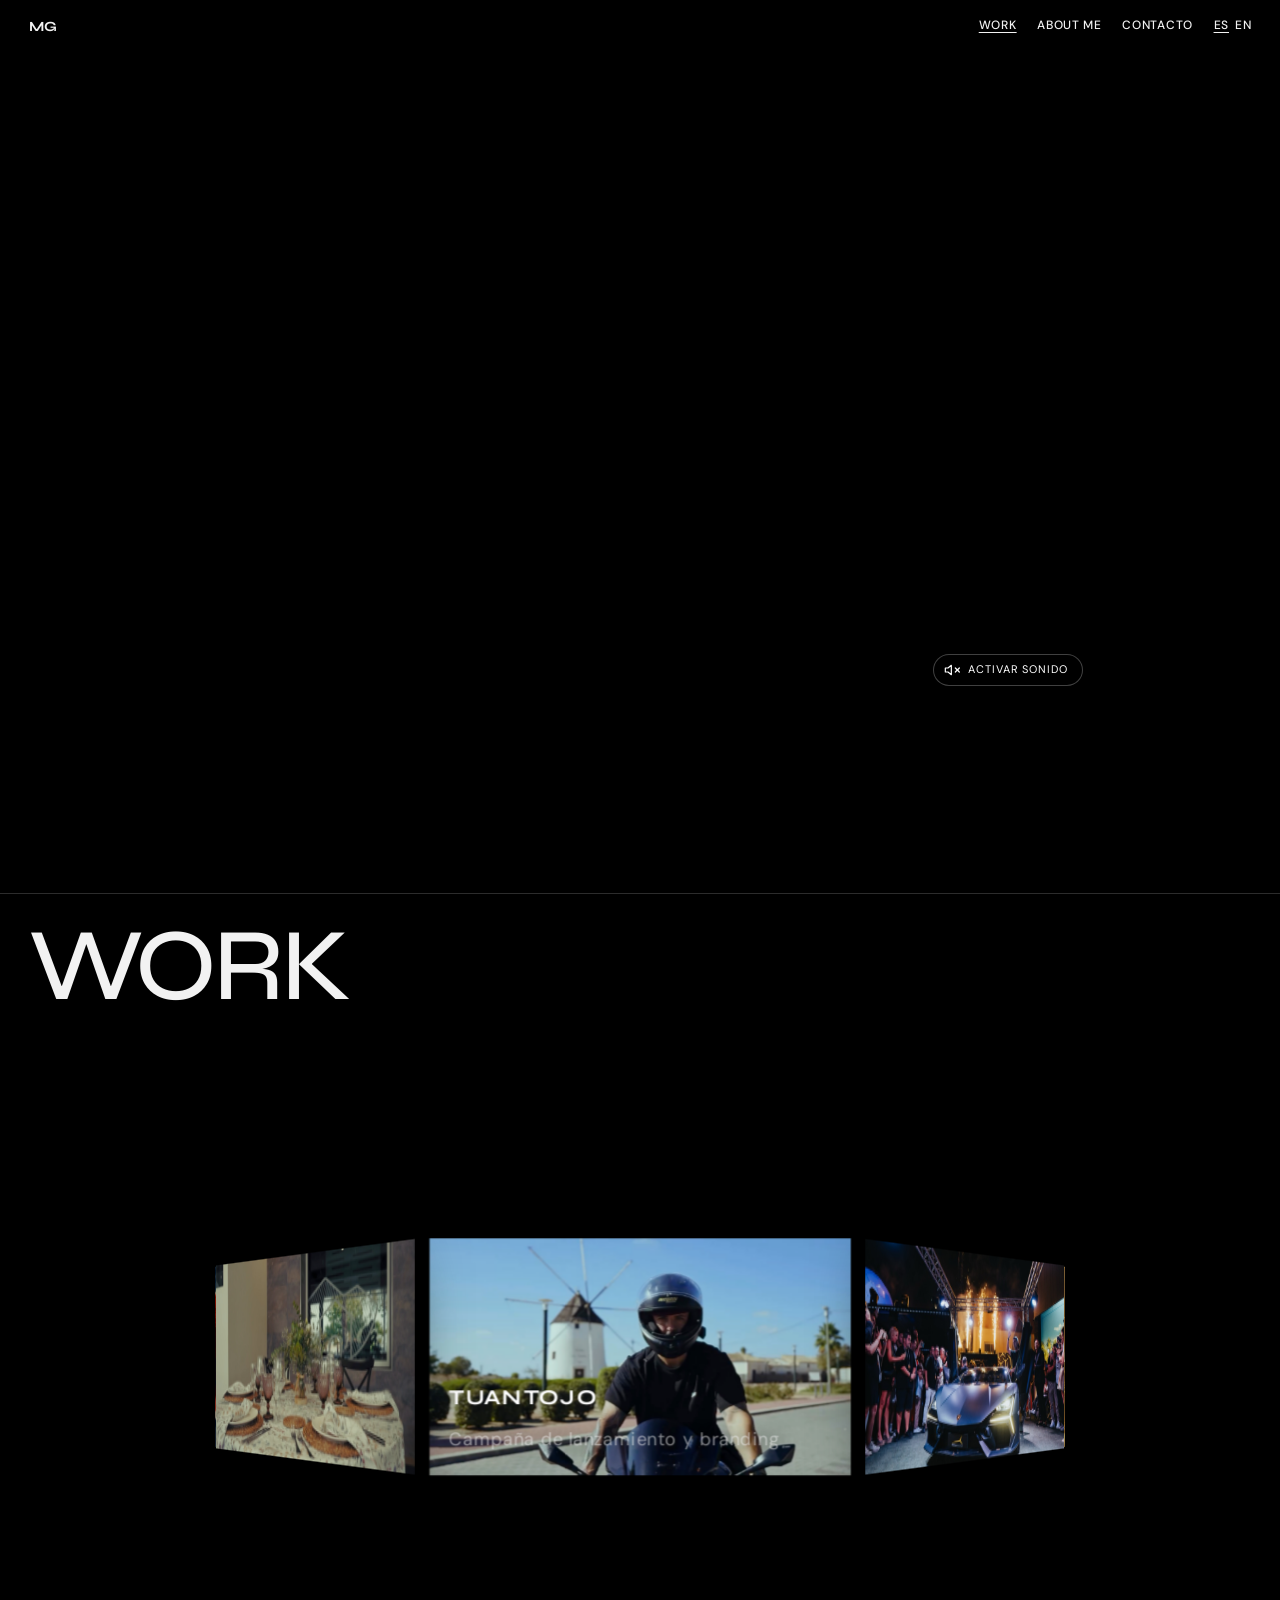
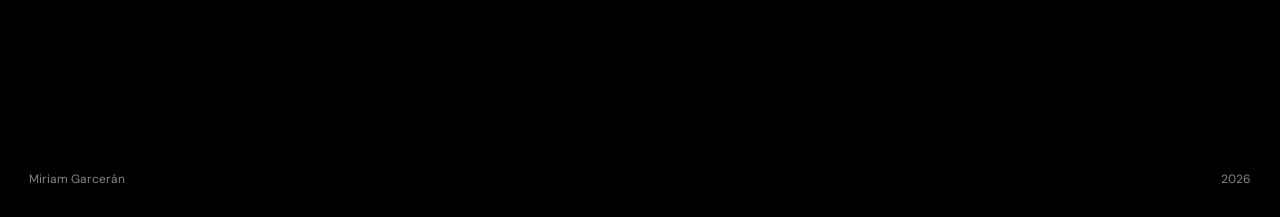
==== index.html @ 45639c3d "distrito13: refresh case copy and keep Instagram link visible Co-authored-by: Cursor <cursoragent@cu" ====
<!DOCTYPE html>
<html lang="es">
  <head>
    <meta charset="utf-8" />
    <meta name="viewport" content="width=device-width, initial-scale=1" />
    <title>Miriam Garcerán — Comunicación, creatividad y eventos</title>
    <meta
      name="description"
      content="Portfolio de Miriam Garcerán. Dirección creativa, comunicación, RRPP y producción de eventos. Murcia, abierta a remoto."
    />
    <link rel="preconnect" href="https://fonts.googleapis.com" />
    <link rel="preconnect" href="https://fonts.gstatic.com" crossorigin />
    <link
      href="https://fonts.googleapis.com/css2?family=DM+Sans:ital,opsz,wght@0,9..40,400;0,9..40,500;0,9..40,600;1,9..40,400&family=Syne:wght@600;700;800&display=swap"
      rel="stylesheet"
    />
    <link rel="stylesheet" href="css/style.css?v=86" />
  </head>
  <body>
    <header class="site-header">
      <a class="wordmark" href="index.html">MG</a>
      <nav class="nav" aria-label="Principal">
        <a href="index.html#work" data-i18n="nav.work" aria-current="page">Work</a>
        <a href="about.html" data-i18n="nav.about">About me</a>
        <a href="contact.html" data-i18n="nav.contact">Contact</a>
        <div class="lang" role="group" aria-label="Idioma">
          <button type="button" data-lang="es" aria-pressed="true">ES</button>
          <button type="button" data-lang="en" aria-pressed="false">EN</button>
        </div>
      </nav>
    </header>

    <main id="top">
      <section class="hero hero--video">
        <div class="hero-video-wrap">
          <video
            class="hero-video"
            autoplay
            muted
            loop
            playsinline
            preload="auto"
            id="hero-vid"
          >
            <source src="assets/hero.mp4" type="video/mp4" />
          </video>
          <button class="hero-audio-btn" id="hero-audio-btn" aria-label="Activar sonido">
            <svg class="hero-audio-icon hero-audio-icon--off" viewBox="0 0 24 24" fill="none" stroke="currentColor" stroke-width="1.8" stroke-linecap="round" stroke-linejoin="round">
              <polygon points="11 5 6 9 2 9 2 15 6 15 11 19 11 5"/>
              <line x1="23" y1="9" x2="17" y2="15"/>
              <line x1="17" y1="9" x2="23" y2="15"/>
            </svg>
            <svg class="hero-audio-icon hero-audio-icon--on" viewBox="0 0 24 24" fill="none" stroke="currentColor" stroke-width="1.8" stroke-linecap="round" stroke-linejoin="round" style="display:none">
              <polygon points="11 5 6 9 2 9 2 15 6 15 11 19 11 5"/>
              <path d="M19.07 4.93a10 10 0 0 1 0 14.14"/>
              <path d="M15.54 8.46a5 5 0 0 1 0 7.07"/>
            </svg>
            <span class="hero-audio-label">Activar sonido</span>
          </button>
        </div>
      </section>

      <section id="work">
        <div class="section-head">
          <h2 data-i18n="work.title">Work</h2>
        </div>
        <div class="work-list" id="work-list"></div>
      </section>

    </main>

    <footer class="site-footer">
      <span>Miriam Garcerán</span>
      <span id="year"></span>
    </footer>

    <svg class="ripple-defs" aria-hidden="true" focusable="false">
      <defs>
        <filter
          id="water-ripple"
          x="-25%"
          y="-25%"
          width="150%"
          height="150%"
          color-interpolation-filters="sRGB"
        >
          <feTurbulence
            id="water-turb"
            type="fractalNoise"
            baseFrequency="0.008 0.018"
            numOctaves="2"
            seed="3"
            result="waves"
          />
          <feDisplacementMap
            id="water-disp"
            in="SourceGraphic"
            in2="waves"
            scale="56"
            xChannelSelector="R"
            yChannelSelector="G"
          />
        </filter>
      </defs>
    </svg>

    <script src="js/content.js?v=85"></script>
    <script src="js/coverflow.js?v=82"></script>
    <script src="js/marquee.js?v=82"></script>
    <script src="js/main.js?v=82"></script>
    <script src="js/cursor.js?v=83"></script>
    <script>
      (function () {
        var vid = document.getElementById("hero-vid");
        var btn = document.getElementById("hero-audio-btn");
        var iconOff = btn.querySelector(".hero-audio-icon--off");
        var iconOn  = btn.querySelector(".hero-audio-icon--on");
        var label   = btn.querySelector(".hero-audio-label");

        btn.addEventListener("click", function () {
          vid.muted = !vid.muted;
          if (!vid.muted) {
            iconOff.style.display = "none";
            iconOn.style.display  = "block";
            label.textContent     = "Silenciar";
          } else {
            iconOff.style.display = "block";
            iconOn.style.display  = "none";
            label.textContent     = "Activar sonido";
          }
        });
      })();
    </script>
  </body>
</html>
---- css/style.css ----
@font-face {
  font-family: "Bootzy TM";
  src: url("../assets/fonts/BootzyTM.woff2") format("woff2"),
       url("../assets/fonts/BootzyTM.woff") format("woff"),
       url("../assets/fonts/BootzyTM.ttf") format("truetype");
  font-weight: normal;
  font-style: normal;
  font-display: swap;
}

@font-face {
  font-family: "bootzy TM TTF 1";
  src: url("../assets/fonts/BootzyTM.woff2") format("woff2"),
       url("../assets/fonts/BootzyTM.woff") format("woff"),
       url("../assets/fonts/BootzyTM.ttf") format("truetype");
  font-weight: normal;
  font-style: normal;
  font-display: swap;
}

:root {
  --bg: #000000;
  --text: #f2f2f2;
  --muted: rgba(242, 242, 242, 0.55);
  --line: rgba(242, 242, 242, 0.18);
  --gutter: clamp(16px, 2.23vw, 42px);
  --font: "DM Sans", "Helvetica Neue", Helvetica, Arial, sans-serif;
  --display: "Syne", "Helvetica Neue", Helvetica, Arial, sans-serif;
  --bootzy: "Bootzy TM", "bootzy TM TTF 1", sans-serif;
  /* Matches Etienne Planeix (Neue Haas Grotesk Display Pro) */
  --case-copy: "Neue Haas Grotesk Display Pro", "Helvetica Neue", Helvetica, Arial, sans-serif;
}

*,
*::before,
*::after {
  box-sizing: border-box;
}

html {
  scroll-behavior: smooth;
}

body {
  margin: 0;
  background: var(--bg);
  color: var(--text);
  font-family: var(--font);
  font-weight: 400;
  font-size: 16px;
  line-height: 1.45;
  transition: background 0.35s ease, color 0.35s ease;
}

/* ── Custom cursor: hide native on pointer-fine devices ── */
@media (pointer: fine) {
  html,
  body,
  a,
  button,
  .work-toggle,
  .lang button,
  .page-link,
  .coverflow__card,
  [role="button"],
  label,
  select,
  summary {
    cursor: none !important;
  }
}

/* ── Custom cursor element ── */
.cursor-rock {
  position: fixed;
  top: 0;
  left: 0;
  width: 37px;
  height: 52px;
  pointer-events: none;
  z-index: 99999;
  will-change: transform;
  transform: translate3d(-999px, -999px, 0);
  transition: opacity 0.2s ease;
}

.cursor-rock img {
  width: 100%;
  height: 100%;
  object-fit: contain;
  display: block;
  user-select: none;
  -webkit-user-drag: none;
  position: relative;
  z-index: 2;
}

.cursor-waves {
  position: absolute;
  left: 12px;
  top: 1px;
  width: 12px;
  height: 12px;
  pointer-events: none;
  z-index: 1;
}

.cursor-waves span {
  position: absolute;
  left: 50%;
  top: 50%;
  width: 18px;
  height: 18px;
  border: 1.5px solid rgba(80, 160, 220, 0.55);
  border-radius: 50%;
  transform: translate(-50%, -50%) scale(0.4);
  opacity: 0;
  animation: water-ring 2.4s ease-out infinite;
}

.cursor-waves span:nth-child(2) {
  animation-delay: 0.8s;
}

.cursor-waves span:nth-child(3) {
  animation-delay: 1.6s;
}

@keyframes water-ring {
  0% {
    transform: translate(-50%, -50%) scale(0.35);
    opacity: 0.7;
  }
  100% {
    transform: translate(-50%, -50%) scale(4.8);
    opacity: 0;
  }
}

.ripple-wrap {
  position: relative;
  display: block;
  max-width: 100%;
}

.ripple-wrap--abs {
  pointer-events: none;
}

.ripple-wrap--abs .ripple-base,
.ripple-wrap--abs .ripple-layer {
  pointer-events: none;
}

.ripple-base--unpos {
  position: static !important;
  left: auto !important;
  right: auto !important;
  top: auto !important;
  bottom: auto !important;
}

.wordmark.ripple-base,
a.wordmark {
  display: inline-block;
}

.ripple-wrap:has(.wordmark),
.ripple-wrap:has(.work-toggle h3) {
  display: inline-block;
  max-width: 100%;
}

.ripple-wrap--media {
  display: block;
  width: 100%;
}

.ripple-layer {
  position: absolute;
  inset: 0;
  margin: 0;
  width: 100%;
  height: 100%;
  color: inherit;
  pointer-events: none;
  user-select: none;
  opacity: 0;
  filter: url("#water-ripple");
  -webkit-mask-image: radial-gradient(
    circle var(--brush, 95px) at var(--lx, -999px) var(--ly, -999px),
    rgba(0, 0, 0, 0.35) 0%,
    #000 16%,
    #000 38%,
    rgba(0, 0, 0, 0.55) 62%,
    transparent 82%
  );
  mask-image: radial-gradient(
    circle var(--brush, 95px) at var(--lx, -999px) var(--ly, -999px),
    rgba(0, 0, 0, 0.35) 0%,
    #000 16%,
    #000 38%,
    rgba(0, 0, 0, 0.55) 62%,
    transparent 82%
  );
}

img.ripple-layer,
video.ripple-layer {
  object-fit: cover;
}

.ripple-wrap.is-active .ripple-layer {
  opacity: 1;
}

.ripple-wrap.is-active .ripple-base {
  -webkit-mask-image: radial-gradient(
    circle var(--brush, 95px) at var(--lx, -999px) var(--ly, -999px),
    rgba(0, 0, 0, 0.2) 0%,
    rgba(0, 0, 0, 0.45) 32%,
    #000 78%
  );
  mask-image: radial-gradient(
    circle var(--brush, 95px) at var(--lx, -999px) var(--ly, -999px),
    rgba(0, 0, 0, 0.2) 0%,
    rgba(0, 0, 0, 0.45) 32%,
    #000 78%
  );
}

.ripple-direct.is-active {
  filter: url("#water-ripple");
}

.hero-photo img.ripple-layer {
  filter: grayscale(1) url("#water-ripple");
}

.coverflow__visual .ripple-wrap {
  display: block;
  width: 100%;
  height: 100%;
}

.hero-photo .ripple-wrap,
.about-hero .ripple-wrap--media,
.work-media__item .ripple-wrap--media {
  width: 100%;
}

.about-hero .ripple-wrap--abs {
  mix-blend-mode: difference;
}

.about-hero .ripple-wrap--abs .about-title {
  mix-blend-mode: normal;
  color: #ffffff;
  font-family: var(--bootzy);
}

.spray-defs,
.ripple-defs {
  position: absolute;
  left: -9999px;
  top: 0;
  width: 200px;
  height: 200px;
  overflow: hidden;
  pointer-events: none;
}

@media (pointer: coarse) {
  html,
  body,
  a,
  button {
    cursor: auto !important;
  }

  .cursor-rock {
    display: none !important;
  }

  .spray-layer {
    display: none !important;
  }

  .spray-wrap.is-active .spray-base {
    -webkit-mask-image: none;
    mask-image: none;
  }
}

img {
  max-width: 100%;
  display: block;
}

a {
  color: inherit;
  text-decoration: none;
}

button {
  font: inherit;
  color: inherit;
  background: none;
  border: 0;
  padding: 0;
}

.site-header {
  position: sticky;
  top: 0;
  z-index: 20;
  display: flex;
  align-items: center;
  justify-content: space-between;
  gap: 12px;
  flex-wrap: wrap;
  padding: 14px var(--gutter);
  background: color-mix(in srgb, var(--bg) 88%, transparent);
  backdrop-filter: blur(10px);
}

.wordmark {
  font-family: var(--display);
  font-weight: 700;
  letter-spacing: 0.04em;
  font-size: 14px;
}

.section-head h2,
.contact h2,
.work-toggle h3 {
  font-family: var(--display);
  font-weight: 700;
}

.nav {
  display: flex;
  align-items: center;
  flex-wrap: wrap;
  justify-content: flex-end;
  gap: clamp(10px, 1.6vw, 22px);
}

.nav a[aria-current="page"] {
  text-decoration: underline;
  text-underline-offset: 0.28em;
}

.about-page {
  padding-bottom: 4vw;
}

.nav a,
.lang button {
  font-size: 12px;
  font-weight: 500;
  letter-spacing: 0.06em;
  text-transform: uppercase;
}

.lang {
  display: flex;
  gap: 6px;
}

.lang button[aria-pressed="true"] {
  text-decoration: underline;
  text-underline-offset: 3px;
}

.hero {
  min-height: calc(100vh - 58px);
  padding: 4vh var(--gutter) 6vh;
  display: grid;
  grid-template-columns: 1fr minmax(280px, 42vw);
  gap: clamp(24px, 4vw, 72px);
  align-items: end;
}

/* Full-bleed video hero */
.hero--video {
  display: flex;
  justify-content: center;
  align-items: center;
  padding: 6vh var(--gutter);
  min-height: calc(100vh - 58px);
}

.hero-video-wrap {
  position: relative;
  width: 75%;
  max-width: 960px;
}

.hero-video {
  width: 100%;
  height: auto;
  display: block;
  border-radius: 4px;
}

.hero-audio-btn {
  position: absolute;
  bottom: 16px;
  right: 16px;
  display: flex;
  align-items: center;
  gap: 8px;
  background: rgba(0, 0, 0, 0.55);
  color: #fff;
  border: 1px solid rgba(255,255,255,0.25);
  border-radius: 999px;
  padding: 7px 14px 7px 10px;
  cursor: pointer;
  font-family: var(--font);
  font-size: 11px;
  letter-spacing: 0.08em;
  text-transform: uppercase;
  backdrop-filter: blur(6px);
  transition: background 0.2s, opacity 0.2s;
}

.hero-audio-btn:hover {
  background: rgba(0, 0, 0, 0.8);
}

.hero-audio-icon {
  width: 16px;
  height: 16px;
  flex-shrink: 0;
}

.hero-copy {
  padding-bottom: 2vh;
}

.hero h1 {
  margin: 0;
  font-family: var(--display);
  font-weight: 800;
  font-size: clamp(42px, 9.2vw, 128px);
  line-height: 0.88;
  letter-spacing: -0.045em;
  text-transform: uppercase;
}

.hero-sub {
  margin: 18px 0 0;
  font-family: var(--display);
  font-weight: 600;
  font-size: clamp(15px, 1.8vw, 24px);
  letter-spacing: 0.02em;
  text-transform: lowercase;
  color: var(--text);
}

.hero-meta {
  margin: 18px 0 0;
  font-size: 13px;
  color: var(--muted);
}

.page-link {
  display: inline-block;
  margin-top: 28px;
  font-family: var(--display);
  font-weight: 700;
  font-size: clamp(16px, 2vw, 22px);
  letter-spacing: -0.02em;
  text-decoration: none;
  border-bottom: 2px solid currentColor;
  padding-bottom: 2px;
  transition: opacity 0.2s ease;
}

.page-link[data-i18n="aboutCta"],
.font-bootzy {
  font-family: var(--bootzy);
  font-weight: 400;
  letter-spacing: 0.02em;
}

.page-link:hover {
  opacity: 0.55;
}

.about-back {
  max-width: 1080px;
  margin: 0 auto 10vw;
  padding: 0 clamp(20px, 4vw, 48px);
}

.hero-photo {
  position: relative;
}

.hero-photo img {
  width: 100%;
  height: min(78vh, 860px);
  object-fit: cover;
  filter: grayscale(1);
}

.about-hero {
  position: relative;
  margin: 0 var(--gutter);
  min-height: clamp(180px, 26vh, 320px);
}

/* The photo rule is kept for backwards compat but the img has been removed */
.about-hero img:not(.about-mascot) {
  width: 100%;
  height: min(72vh, 780px);
  object-fit: cover;
  object-position: center 45%;
}

.about-title {
  position: absolute;
  left: 0;
  bottom: -0.24em;
  margin: 0;
  font-family: var(--bootzy);
  font-weight: 400;
  font-size: clamp(64px, 13vw, 190px);
  line-height: 0.85;
  letter-spacing: -0.01em;
  text-transform: none;
  color: #ffffff;
  mix-blend-mode: difference;
  z-index: 2;
}

/* Mascot sitting on the "o" of "about" */
.about-mascot {
  position: absolute;
  left: calc(clamp(64px, 13vw, 190px) * 1.1);
  /* Lower so the hand rests on the letter */
  bottom: calc(clamp(64px, 13vw, 190px) * -0.02);
  width: clamp(100px, 12vw, 175px);
  max-width: 175px;
  height: auto !important;
  z-index: 6;
  pointer-events: none;
  mix-blend-mode: normal;
  filter: drop-shadow(0 4px 12px rgba(0,0,0,0.5));
}

/* ── About top: title + right photo side by side ── */
.about-top {
  display: flex;
  align-items: flex-end;
  gap: clamp(16px, 3vw, 48px);
  padding: 0 var(--gutter) clamp(48px, 7vw, 96px);
  overflow: visible;
}

.about-top .about-hero {
  flex: 1;
  min-width: 0;
}

/* contact.jpg (Office Session) — TOP RIGHT, -8°, large */
.about-col-photo--right-top {
  flex-shrink: 0;
  width: clamp(220px, 30vw, 460px);
  margin: 0;
  padding: 0;
  transform: rotate(-8deg);
  transform-origin: bottom right;
  filter: drop-shadow(0 16px 40px rgba(0,0,0,0.65));
  align-self: flex-end;
  margin-bottom: -2vw;
}

.about-col-photo--right-top img {
  width: 100%;
  height: auto;
  display: block;
}

/* contact2.jpg — LEFT COLUMN, +5° */
.about-col-photo--left-mid {
  margin: 0;
  padding: 0;
  position: sticky;
  top: clamp(72px, 10vh, 120px);
  align-self: start;
  transform: rotate(5deg);
  transform-origin: center top;
  filter: drop-shadow(0 12px 32px rgba(0,0,0,0.55));
  /* stay in its own column, never bleed into text */
  overflow: visible;
}

.about-col-photo--left-mid img {
  width: 100%;
  height: auto;
  display: block;
}

/* ── About editorial columns (left photo + editorial text) ── */
.about-columns-wrap {
  display: grid;
  grid-template-columns: clamp(160px, 20vw, 280px) 1fr;
  gap: clamp(24px, 3vw, 48px);
  align-items: start;
  padding: clamp(40px, 5vw, 72px) var(--gutter) clamp(32px, 4vw, 56px);
  max-width: 1600px;
  margin: 0 auto;
}

/* Two-column editorial text */
.about-body {
  position: relative;
  padding: 0;
  column-count: 2;
  column-gap: clamp(24px, 3.5vw, 56px);
  column-rule: none;
}

.about-doodles {
  position: absolute;
  inset: 0;
  pointer-events: none;
  z-index: 0;
}

.about-section {
  position: relative;
  z-index: 1;
}

.doodle {
  position: absolute;
  color: rgba(242, 242, 242, 0.78);
  overflow: visible;
}

.doodle--flame1,
.doodle--flame2 {
  color: #f0c9a4;
}

.doodle--star1 { top: -18px; left: -18px; width: 46px; transform: rotate(-14deg); }
.doodle--star2 { top: 18%; right: -8px; width: 28px; transform: rotate(12deg); }
.doodle--star3 { top: 54%; left: -28px; width: 22px; transform: rotate(-8deg); }
.doodle--star4 { bottom: 8%; right: 6%; width: 20px; transform: rotate(16deg); }
.doodle--vinyl1 { top: 6%; right: -62px; width: 78px; transform: rotate(10deg); }
.doodle--vinyl2 { top: 47%; left: -70px; width: 58px; transform: rotate(-16deg); }
.doodle--flame1 { top: 28%; left: -46px; width: 46px; transform: rotate(-8deg); }
.doodle--flame2 { bottom: 12%; right: -40px; width: 42px; transform: rotate(10deg); }

.about-section {
  display: grid;
  grid-template-columns: 12.5rem minmax(0, 1fr);
  column-gap: 28px;
  align-items: start;
  padding: 1.7rem 0 1.85rem;
  border-top: 1px solid var(--line);
}

.about-section--intro {
  display: block;
  border-top: 0;
  padding-top: 0.4rem;
  padding-bottom: 2.2rem;
}

.about-columns {
  column-count: 2;
  column-gap: 2.4rem;
}

.about-columns p {
  margin: 0 0 1.05em;
  font-size: 16px;
  line-height: 1.65;
  text-align: justify;
  hyphens: auto;
}

.about-section h3 {
  margin: 0.42em 0 0;
  font-family: var(--font);
  font-size: 14px;
  font-weight: 600;
  line-height: 1.35;
  letter-spacing: 0.01em;
  text-wrap: balance;
}

.about-section:not(.about-section--intro) p {
  margin: 0 0 1.15em;
  max-width: 62ch;
  font-size: 17px;
  line-height: 1.7;
  text-align: justify;
  hyphens: auto;
}

.about-drop::first-letter {
  float: left;
  margin: 0.06em 0.08em 0 0;
  font-family: var(--display);
  font-size: 3.15em;
  font-weight: 700;
  line-height: 0.78;
  letter-spacing: -0.04em;
}

.section-head {
  padding: 0 var(--gutter);
  display: flex;
  justify-content: space-between;
  align-items: baseline;
  gap: 16px;
  border-top: 1px solid var(--line);
  padding-top: 28px;
}

.section-head h2 {
  margin: 0;
  font-weight: 500;
  font-size: clamp(42px, 8vw, 110px);
  line-height: 0.85;
  letter-spacing: -0.04em;
  text-transform: uppercase;
}

.section-head p {
  margin: 0;
  font-size: 13px;
  color: var(--muted);
  max-width: 240px;
}

.work-list {
  margin: 24px 0 10vh;
}

.coverflow {
  position: relative;
  height: min(72vh, 680px);
  margin: 12px 0 8px;
  overflow: hidden;
  touch-action: none;
  user-select: none;
  outline: none;
}

.coverflow__scene {
  position: relative;
  height: 100%;
  perspective: 1400px;
  perspective-origin: 50% 50%;
  transform-style: preserve-3d;
}

.coverflow__ring {
  position: absolute;
  left: 50%;
  top: 50%;
  width: 0;
  height: 0;
  transform-style: preserve-3d;
  will-change: transform;
}

.coverflow__card {
  position: absolute;
  left: 0;
  top: 0;
  padding: 0;
  border: 0;
  background: transparent;
  color: inherit;
  transform-origin: center center;
  transform-style: preserve-3d;
  will-change: transform, opacity;
  text-align: left;
}

.coverflow__visual {
  position: relative;
  display: block;
  width: 100%;
  height: 100%;
  overflow: hidden;
  background: #111;
  box-shadow: 0 18px 48px rgba(0, 0, 0, 0.55);
}

.coverflow__visual img,
.coverflow__cover {
  width: 100%;
  height: 100%;
  object-fit: cover;
  pointer-events: none;
}

.coverflow__card[data-id="mantra"] .coverflow__visual {
  background: radial-gradient(circle at 30% 20%, #3a3a3a, #0b0b0b);
}

.coverflow__card[data-id="entropia"] .coverflow__cover,
.coverflow__card[data-id="entropia"] .coverflow__visual img {
  object-position: center top;
}

.coverflow__card[data-id="dulcevida"] .coverflow__visual {
  background: radial-gradient(circle at 70% 30%, #f3d7b0, #c9894a 55%, #5c2e12);
}

.coverflow__card[data-id="cortijo"] .coverflow__visual {
  background: radial-gradient(circle at 40% 30%, #d7c4a2, #6d5a3a 48%, #2c2418);
}

.coverflow__caption {
  position: absolute;
  left: 12px;
  right: 12px;
  bottom: 12px;
  display: flex;
  flex-direction: column;
  gap: 2px;
  opacity: 0;
  color: #fff;
  text-shadow: 0 1px 10px rgba(0, 0, 0, 0.65);
  transition: opacity 0.25s ease;
  pointer-events: none;
  z-index: 6;
}

.coverflow__card.is-center .coverflow__caption {
  opacity: 1;
}

.coverflow__fallback {
  position: absolute;
  inset: 0;
  display: grid;
  place-items: center;
  /* Drop the title once the card turns past edge-on, so it never reads mirrored */
  backface-visibility: hidden;
  padding: 24px;
  font-family: var(--display);
  font-size: clamp(22px, 3vw, 36px);
  font-weight: 800;
  letter-spacing: -0.04em;
  text-transform: uppercase;
  text-align: center;
  color: #fff;
}

.coverflow__caption strong {
  font-family: var(--display);
  font-size: 13px;
  font-weight: 700;
  letter-spacing: 0.08em;
  text-transform: uppercase;
}

.coverflow__caption small {
  color: var(--muted);
  font-size: 11px;
  letter-spacing: 0.04em;
}

.work-detail .work-toggle {
  pointer-events: none;
}

.work-detail .work-panel {
  display: block;
}

.work-item {
  border-top: 1px solid var(--line);
}

.work-item:last-child {
  border-bottom: 1px solid var(--line);
}

.work-toggle {
  width: 100%;
  text-align: left;
  display: grid;
  grid-template-columns: 1fr auto;
  gap: 16px;
  padding: 28px var(--gutter);
  align-items: end;
}

.work-toggle h3 {
  margin: 0;
  font-size: clamp(22px, 3.4vw, 42px);
  font-weight: 500;
  letter-spacing: -0.03em;
  text-transform: uppercase;
  line-height: 0.95;
}

.work-toggle small {
  color: var(--muted);
  font-size: 12px;
  letter-spacing: 0.04em;
}

.work-panel {
  display: none;
  padding: 0 var(--gutter) 36px;
  max-width: min(1100px, 100%);
}

.work-item.is-open .work-panel {
  display: block;
}

.work-panel .role {
  margin: 0 0 16px;
  font-size: 13px;
  color: var(--muted);
}

.work-panel > p {
  max-width: 760px;
}

.work-media--featured {
  max-width: min(1100px, 100%);
}

.work-media {
  margin-top: 28px;
  display: grid;
  grid-template-columns: repeat(4, minmax(0, 1fr));
  gap: 16px;
  align-items: start;
}

.work-media--featured {
  margin-top: 8px;
  margin-bottom: 28px;
  grid-template-columns: 1fr;
}

.work-media__item {
  margin: 0;
}

.work-media__item--video {
  grid-column: 1 / -1;
}

.work-media__item--featured {
  grid-column: 1 / -1;
}

.work-media__item--pdf {
  grid-column: 1 / span 2;
  max-width: 480px;
}

.work-media__item video,
.work-media__item img,
.work-media__pdf img {
  width: 100%;
  height: auto;
  display: block;
  background: #000;
}

/* Native cursor on videos so play/controls stay usable under cursor:none */
.work-media__item video,
.work-media__item video * {
  cursor: auto !important;
}

.work-media__item--video video,
.work-media__item--featured video {
  width: 100%;
  aspect-ratio: 16 / 9;
  object-fit: cover;
  border: 1px solid var(--line);
}

.work-media__item--featured figcaption {
  margin-top: 10px;
  font-size: 13px;
  font-weight: 500;
  letter-spacing: 0.06em;
  text-transform: uppercase;
  color: var(--text);
}

.work-media__item--image img {
  aspect-ratio: 9 / 16;
  object-fit: cover;
  object-position: top;
  border: 1px solid var(--line);
}

.work-media__pdf {
  display: block;
  border: 1px solid var(--line);
}

.work-media__pdf img {
  aspect-ratio: 16 / 11;
  object-fit: contain;
  background: #fff;
}

.work-media__pdf span {
  display: block;
  padding: 10px 12px;
  font-size: 12px;
  letter-spacing: 0.06em;
  text-transform: uppercase;
  border-top: 1px solid var(--line);
}

.work-media__item figcaption {
  margin-top: 8px;
  font-size: 12px;
  color: var(--muted);
  letter-spacing: 0.02em;
}

.pending {
  margin-top: 20px;
  padding: 16px 0 0;
  border-top: 1px dashed var(--line);
  font-size: 13px;
  color: var(--muted);
}

.work-item.case {
  border: none;
}

.case__top {
  display: grid;
  grid-template-columns: minmax(0, 1.35fr) minmax(0, 1.65fr);
  gap: clamp(20px, 3vw, 48px);
  align-items: start;
  padding: clamp(24px, 3.2vw, 48px) var(--gutter) 8px;
}

.case__lead {
  margin: 0;
  max-width: 34ch;
  font-size: clamp(15px, 1.15vw, 18px);
  line-height: 1.5;
}

.case__facts {
  display: grid;
  grid-template-columns: repeat(auto-fit, minmax(9rem, 1fr));
  gap: clamp(16px, 2.4vw, 36px);
  align-items: start;
}

.case__meta span {
  display: block;
  margin-bottom: 10px;
  font-size: 11px;
  letter-spacing: 0.14em;
  text-transform: uppercase;
  color: var(--muted);
}

.case__meta strong {
  display: block;
  font-weight: 500;
  font-size: clamp(18px, 1.65vw, 28px);
  line-height: 1.15;
  letter-spacing: -0.03em;
  min-height: 1.15em;
}

.case__instagram {
  display: inline-block;
  margin-top: 2px;
  font-weight: 500;
  font-size: clamp(16px, 1.45vw, 24px);
  line-height: 1.2;
  letter-spacing: -0.02em;
  color: var(--text);
  text-decoration: none;
  border-bottom: 1.5px solid currentColor;
  padding-bottom: 1px;
  transition: opacity 0.2s ease;
}

.case__instagram:hover {
  opacity: 0.55;
}

.case__stack {
  display: flex;
  flex-direction: column;
  gap: 0;
}

.case__piece {
  margin: 0;
}

.case__piece--hero {
  width: 100%;
  background: #000;
}

/* Default: full-bleed landscape hero (Cortijo / Mamaluna / Tuantojo…) */
.case__piece--hero video,
.case__piece--hero img {
  display: block;
  width: 100%;
  height: auto;
  background: #000;
  object-fit: contain;
}

.case__piece--hero-landscape video {
  width: 100%;
  max-height: min(78vh, 860px);
  object-fit: cover;
  object-position: center;
}

/* Portrait main pieces only (e.g. Radikal aftermovie) */
.case__piece--hero-portrait {
  display: flex;
  justify-content: center;
  align-items: flex-start;
}

.case__piece--hero-portrait video,
.case__piece--hero-portrait img {
  width: auto;
  max-width: 100%;
  max-height: min(70vh, 720px);
}

.case__gallery {
  width: min(100% - (var(--gutter) * 2), 34rem);
  margin: clamp(22px, 3vw, 40px) auto 0;
  display: flex;
  flex-direction: column;
  gap: 10px;
}

.case__gallery .case__piece--full video,
.case__gallery .case__piece--full img,
.case__gallery .case__row video,
.case__gallery .case__row img {
  width: 100%;
  height: auto;
  display: block;
  background: #000;
}

.case__piece video,
.case__piece video * {
  cursor: auto !important;
}

.case__row {
  display: grid;
  grid-template-columns: 1fr 1fr;
  gap: 10px;
  align-items: start;
}

.case__copy {
  width: 100%;
  margin: 0;
  padding: clamp(48px, 6vw, 88px) var(--gutter) 0;
}

.work-panel .case__copy {
  width: 100%;
  margin: 0;
  padding-top: clamp(28px, 4vw, 48px);
}

.case__copy .role,
.work-panel .case__copy .role {
  max-width: 75rem;
  margin: 0 auto 2rem;
  font-size: 12px;
  letter-spacing: 0.08em;
  text-transform: uppercase;
  color: var(--muted);
}

.case__cols {
  max-width: 75rem;
  margin: 0 auto;
  column-count: 2;
  column-gap: clamp(32px, 6vw, 110px);
}

.case__cols > * {
  break-inside: avoid;
}

.case__intro {
  column-span: all;
  margin: 0 0 1.6em;
  font-family: var(--case-copy);
  font-weight: 500;
  font-size: clamp(17px, 1.7vw, 24px);
  line-height: 1.45;
  letter-spacing: -0.01em;
  text-transform: none;
  text-align: justify;
  hyphens: auto;
  color: var(--text);
}

.case__section {
  margin: 0 0 1.6em;
  padding-top: 1.1rem;
  border-top: 1px solid var(--line);
}

.case__section h4 {
  margin: 0 0 0.55em;
  font-family: var(--case-copy);
  font-size: 13px;
  font-weight: 500;
  line-height: 1.35;
  letter-spacing: 0.02em;
  text-transform: none;
  color: var(--text);
}

.case__section p,
.case__cols > p:not(.role):not(.case__intro) {
  margin: 0;
  font-family: var(--case-copy);
  font-weight: 500;
  font-size: clamp(15px, 1.55vw, 22px);
  line-height: 1.45;
  letter-spacing: -0.01em;
  text-transform: none;
  text-align: justify;
  hyphens: auto;
  color: var(--text);
}

/* Full-bleed infinite AV strip — true viewport width, edge to edge */
.av-strip {
  --av-strip-h: min(60vh, 420px);
  --av-strip-gap: 3px;

  display: block;
  box-sizing: border-box;
  width: 100vw;
  max-width: none;
  position: relative;
  left: 0;
  margin: 18px 0 0;
  overflow: hidden;
  touch-action: pan-y;
  cursor: grab;
  user-select: none;
  -webkit-user-select: none;
  background: var(--bg);
}

.av-strip.is-dragging {
  cursor: grabbing;
}

.av-strip__track {
  display: flex;
  flex-direction: row;
  flex-wrap: nowrap;
  align-items: stretch;
  gap: var(--av-strip-gap);
  width: max-content;
  height: var(--av-strip-h);
  will-change: transform;
  transform: translate3d(0, 0, 0);
}

.av-strip__item {
  position: relative;
  margin: 0;
  height: var(--av-strip-h);
  flex: 0 0 auto;
  background: var(--bg);
}

.av-strip__mute {
  position: absolute;
  right: 10px;
  bottom: 10px;
  width: 36px;
  height: 36px;
  display: inline-flex;
  align-items: center;
  justify-content: center;
  padding: 0;
  border-radius: 50%;
  border: 1px solid rgba(255, 255, 255, 0.4);
  background: rgba(0, 0, 0, 0.55);
  color: #fff;
  cursor: pointer;
  pointer-events: auto;
}

.av-strip__mute:hover {
  background: rgba(0, 0, 0, 0.85);
}

.av-strip__mute:focus-visible {
  outline: 2px solid #fff;
  outline-offset: 2px;
}

.av-strip__mute svg {
  width: 18px;
  height: 18px;
  fill: currentColor;
}

.av-strip__item img,
.av-strip__item video {
  display: block;
  height: 100%;
  width: auto;
  max-width: none;
  object-fit: contain;
  object-position: center;
  background: #000;
  pointer-events: none;
  -webkit-user-drag: none;
}

.work-panel .av-strip {
  margin-top: 18px;
}

.work-media-block {
  padding: 0 var(--gutter);
  max-width: min(1100px, 100%);
}

.work-media-block .work-media--featured {
  margin-top: 8px;
  margin-bottom: 0;
}

.work-item > .av-strip {
  margin-top: 18px;
}

.case__stack .av-strip {
  margin-top: 6px;
}

.work-panel {
  overflow: visible;
}

.work-item.is-open,
.work-detail,
.work-list,
#work,
main {
  overflow: visible;
}

.case__metrics {
  --metric-pink: #f6c4d4;
  --metric-peach: #f2b39a;
  --metric-orange: #ef9a6c;
  width: min(100% - (var(--gutter) * 2), 56rem);
  margin: clamp(36px, 5vw, 64px) auto 0;
  display: grid;
  grid-template-columns: repeat(4, minmax(0, 1fr));
  border: 1px solid rgba(242, 242, 242, 0.16);
  border-radius: 18px;
  background: #14110f;
  overflow: hidden;
}

.case__metrics[data-count="1"] {
  grid-template-columns: 1fr;
  max-width: 16rem;
}

.case__metrics[data-count="2"] {
  grid-template-columns: repeat(2, minmax(0, 1fr));
  max-width: 28rem;
}

.case__metrics[data-count="3"] {
  grid-template-columns: repeat(3, minmax(0, 1fr));
  max-width: 42rem;
}

.case__metric {
  display: flex;
  flex-direction: column;
  align-items: flex-start;
  gap: 14px;
  padding: clamp(18px, 2.2vw, 28px) clamp(14px, 1.8vw, 24px);
  border-right: 1px solid rgba(242, 242, 242, 0.12);
}

.case__metric:last-child {
  border-right: 0;
}

.case__metric-icon {
  display: inline-flex;
  align-items: center;
  justify-content: center;
  width: 34px;
  height: 34px;
  border-radius: 10px;
  background: rgba(242, 242, 242, 0.06);
  color: rgba(242, 242, 242, 0.55);
}

.case__metric-icon svg {
  width: 18px;
  height: 18px;
  fill: currentColor;
}

.case__metric-value {
  font-size: clamp(26px, 3vw, 40px);
  font-weight: 700;
  letter-spacing: -0.04em;
  line-height: 1.05;
  background-image: linear-gradient(
    105deg,
    var(--metric-pink) 0%,
    var(--metric-peach) 52%,
    var(--metric-orange) 100%
  );
  -webkit-background-clip: text;
  background-clip: text;
  color: transparent;
  -webkit-text-fill-color: transparent;
}

.case__metric-label {
  font-size: 11px;
  font-weight: 500;
  letter-spacing: 0.08em;
  text-transform: uppercase;
  color: rgba(242, 242, 242, 0.5);
  line-height: 1.35;
  max-width: 18ch;
}

.case__next {
  display: block;
  width: 100%;
  margin: 0;
  padding: clamp(56px, 9vw, 120px) var(--gutter);
  border: 0;
  background: transparent;
  color: inherit;
  font: inherit;
  font-size: 12px;
  font-weight: 500;
  letter-spacing: 0.38em;
  text-indent: 0.38em;
  text-transform: uppercase;
  text-align: center;
}

@media (max-width: 860px) {
  .work-media {
    grid-template-columns: repeat(2, minmax(0, 1fr));
  }

  .work-media__item--pdf {
    grid-column: 1 / -1;
    max-width: 420px;
  }

  .case__top {
    grid-template-columns: 1fr;
    gap: 32px;
  }

  .case__cols {
    column-count: 1;
  }

  /* Override any parent left/max-width so the strip is true viewport-bleed */
  .av-strip {
    left: 0 !important;
    max-width: none;
  }

  .case__metrics {
    grid-template-columns: 1fr 1fr;
  }

  .case__metric:nth-child(2n) {
    border-right: 0;
  }

  .case__metric:nth-child(-n + 2) {
    border-bottom: 1px solid rgba(242, 242, 242, 0.12);
  }
}

@media (max-width: 560px) {
  .work-media {
    grid-template-columns: 1fr 1fr;
  }

  .case__facts {
    grid-template-columns: 1fr;
    gap: 22px;
  }

  .case__row {
    grid-template-columns: 1fr 1fr;
  }
}

.contact {
  padding: 10vh var(--gutter) 8vh;
  border-top: 1px solid var(--line);
}

.contact h2 {
  margin: 0 0 28px;
  font-size: clamp(42px, 8vw, 110px);
  line-height: 0.85;
  font-weight: 500;
  letter-spacing: -0.04em;
  text-transform: uppercase;
}

.contact-links {
  display: flex;
  flex-direction: column;
  gap: 10px;
  font-size: clamp(18px, 2.2vw, 28px);
  font-weight: 500;
}

.contact-links a:hover {
  text-decoration: underline;
  text-underline-offset: 4px;
}

.site-footer {
  padding: 0 var(--gutter) 28px;
  display: flex;
  justify-content: space-between;
  gap: 16px;
  font-size: 12px;
  color: var(--muted);
}

@media (max-width: 860px) {
  .hero {
    grid-template-columns: 1fr;
    min-height: unset;
  }

  .hero-photo img {
    height: 62vh;
  }

  .nav a {
    display: none;
  }

  .about-body {
    margin-top: 12vw;
  }

  .about-section,
  .about-columns {
    display: block;
    column-count: 1;
  }

  .about-section {
    padding: 2.4rem 0;
  }

  .about-section h3 {
    margin: 0 0 0.7rem;
  }

  .about-copy p {
    max-width: none;
  }

  .about-doodles {
    display: none;
  }
}
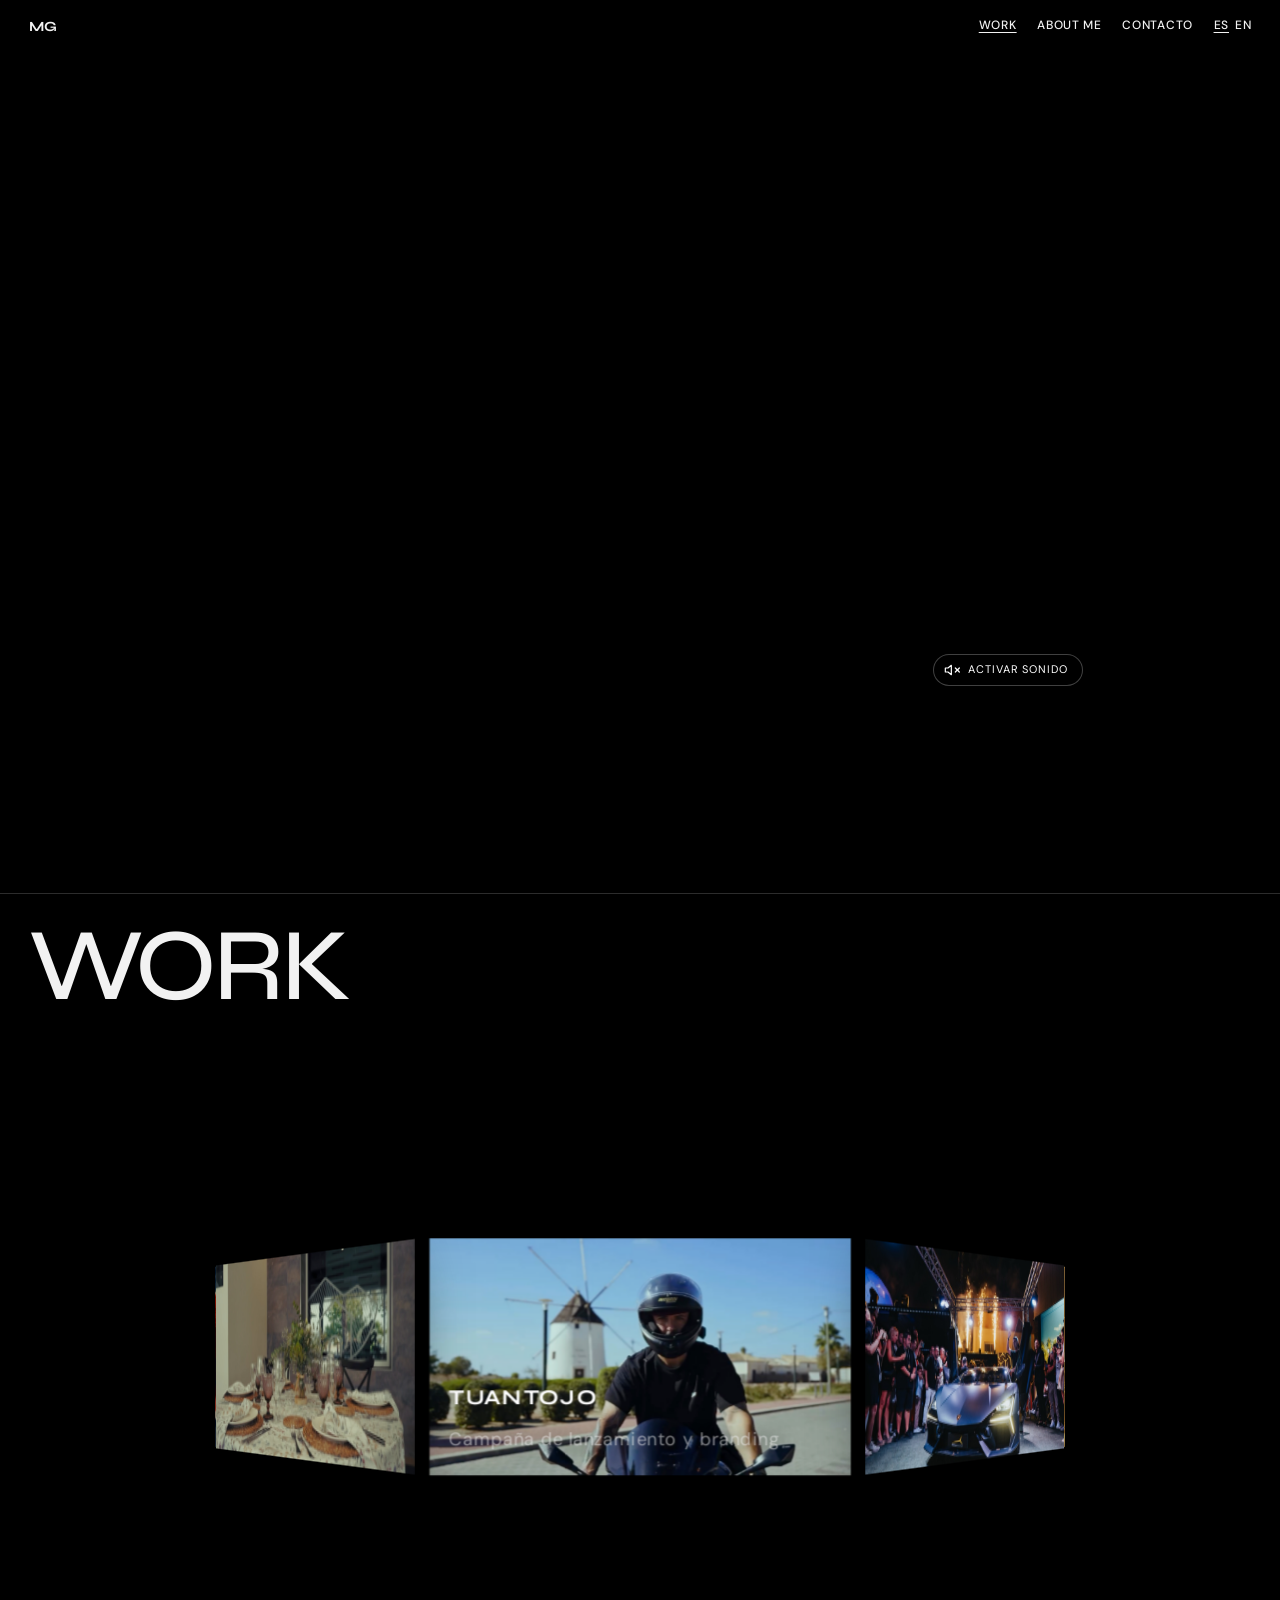
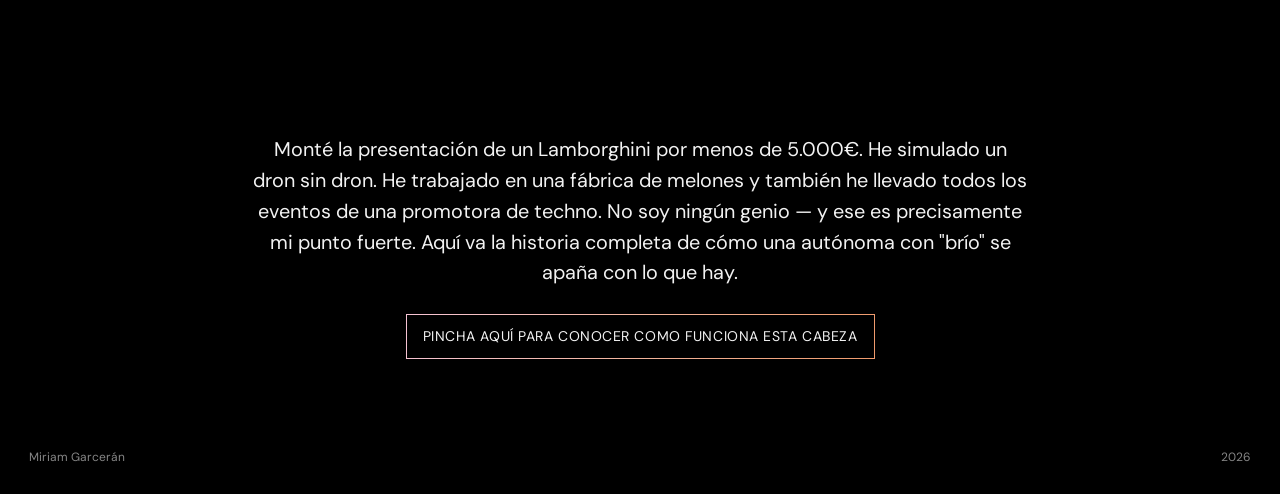
==== commit 24f09fa6: "Add a centered intro under the project ring that links to About me. Co-authored-by: Cursor <cursorag" ====
--- a/index.html
+++ b/index.html
@@ -14,7 +14,7 @@
       href="https://fonts.googleapis.com/css2?family=DM+Sans:ital,opsz,wght@0,9..40,400;0,9..40,500;0,9..40,600;1,9..40,400&family=Syne:wght@600;700;800&display=swap"
       rel="stylesheet"
     />
-    <link rel="stylesheet" href="css/style.css?v=86" />
+    <link rel="stylesheet" href="css/style.css?v=93" />
   </head>
   <body>
     <header class="site-header">
@@ -65,6 +65,14 @@
           <h2 data-i18n="work.title">Work</h2>
         </div>
         <div class="work-list" id="work-list"></div>
+        <div class="work-intro" id="work-intro">
+          <p data-i18n="work.intro">
+            Monté la presentación de un Lamborghini por menos de 5.000€. He simulado un dron sin dron. He trabajado en una fábrica de melones y también he llevado todos los eventos de una promotora de techno. No soy ningún genio — y ese es precisamente mi punto fuerte. Aquí va la historia completa de cómo una autónoma con "brío" se apaña con lo que hay.
+          </p>
+          <a class="work-intro__cta" href="about.html" data-i18n="work.introCta"
+            >pincha aquí para conocer como funciona esta cabeza</a
+          >
+        </div>
       </section>
 
     </main>
@@ -104,10 +112,10 @@
       </defs>
     </svg>
 
-    <script src="js/content.js?v=85"></script>
+    <script src="js/content.js?v=87"></script>
     <script src="js/coverflow.js?v=82"></script>
     <script src="js/marquee.js?v=82"></script>
-    <script src="js/main.js?v=82"></script>
+    <script src="js/main.js?v=83"></script>
     <script src="js/cursor.js?v=83"></script>
     <script>
       (function () {
--- a/css/style.css
+++ b/css/style.css
@@ -322,6 +322,7 @@
   padding: 14px var(--gutter);
   background: color-mix(in srgb, var(--bg) 88%, transparent);
   backdrop-filter: blur(10px);
+  -webkit-backdrop-filter: blur(10px);
 }
 
 .wordmark {
@@ -741,7 +742,38 @@
 }
 
 .work-list {
-  margin: 24px 0 10vh;
+  margin: 24px 0 0;
+}
+
+.work-intro {
+  margin: 0 auto;
+  padding: clamp(28px, 5vh, 64px) var(--gutter) clamp(56px, 10vh, 120px);
+  max-width: 52rem;
+  text-align: center;
+}
+
+.work-intro p {
+  margin: 0 auto 1.6rem;
+  font-size: clamp(16px, 1.55vw, 20px);
+  line-height: 1.55;
+}
+
+.work-intro__cta {
+  display: inline-block;
+  border: 1px solid transparent;
+  padding: 12px 16px;
+  font-size: 14px;
+  line-height: 1.35;
+  text-decoration: none;
+  text-transform: uppercase;
+  letter-spacing: 0.04em;
+  background:
+    linear-gradient(var(--bg), var(--bg)) padding-box,
+    linear-gradient(105deg, #f6c4d4 0%, #f2b39a 52%, #ef9a6c 100%) border-box;
+}
+
+.work-intro__cta:hover {
+  opacity: 0.6;
 }
 
 .coverflow {
@@ -1584,30 +1616,106 @@
     height: 62vh;
   }
 
-  .nav a {
-    display: none;
+  .site-header {
+    gap: 10px 16px;
+    background: var(--bg);
+    backdrop-filter: none;
+    -webkit-backdrop-filter: none;
+  }
+
+  .nav {
+    display: flex;
+    flex: 1 1 100%;
+    width: 100%;
+    justify-content: space-between;
+    align-items: center;
+    gap: 8px;
+    flex-wrap: nowrap;
+  }
+
+  .nav a,
+  .lang button {
+    display: inline-flex;
+    flex-shrink: 0;
+    white-space: nowrap;
+    font-size: 11px;
+    letter-spacing: 0.04em;
+  }
+
+}
+
+/* About me on phones, including iOS “desktop site” (~980px, coarse pointer) */
+@media (max-width: 860px), (pointer: coarse) and (max-width: 1200px) {
+  .about-top {
+    position: relative;
+    align-items: flex-end;
+    padding-bottom: clamp(72px, 22vw, 108px);
+  }
+
+  .about-hero {
+    margin: 0;
+    min-height: clamp(110px, 18vh, 180px);
+  }
+
+  .about-columns-wrap {
+    display: block;
+    position: relative;
+    max-width: none;
+    padding: 0 var(--gutter) clamp(24px, 5vw, 40px);
+  }
+
+  .about-col-photo--left-mid {
+    position: absolute;
+    top: 0;
+    right: 0;
+    left: auto;
+    width: 72px;
+    margin: 0;
+    transform: translate(6px, calc(-100% - 12px)) rotate(6deg);
+    transform-origin: top right;
+    z-index: 5;
+    filter: drop-shadow(0 8px 18px rgba(0, 0, 0, 0.5));
+    pointer-events: none;
+  }
+
+  .about-col-photo--left-mid img {
+    width: 100%;
+    height: auto;
+    display: block;
   }
 
   .about-body {
-    margin-top: 12vw;
+    margin-top: 4px;
+    width: 100%;
+    column-count: 2;
+    column-gap: 14px;
+    column-fill: balance;
   }
 
   .about-section,
+  .about-section--intro,
   .about-columns {
     display: block;
     column-count: 1;
   }
 
   .about-section {
-    padding: 2.4rem 0;
+    break-inside: avoid;
+    padding: 0.85rem 0 0.95rem;
   }
 
   .about-section h3 {
-    margin: 0 0 0.7rem;
-  }
-
+    margin: 0 0 0.45rem;
+    font-size: 12px;
+  }
+
+  .about-columns p,
+  .about-section:not(.about-section--intro) p,
   .about-copy p {
     max-width: none;
+    font-size: 13px;
+    line-height: 1.5;
+    margin-bottom: 0.85em;
   }
 
   .about-doodles {
